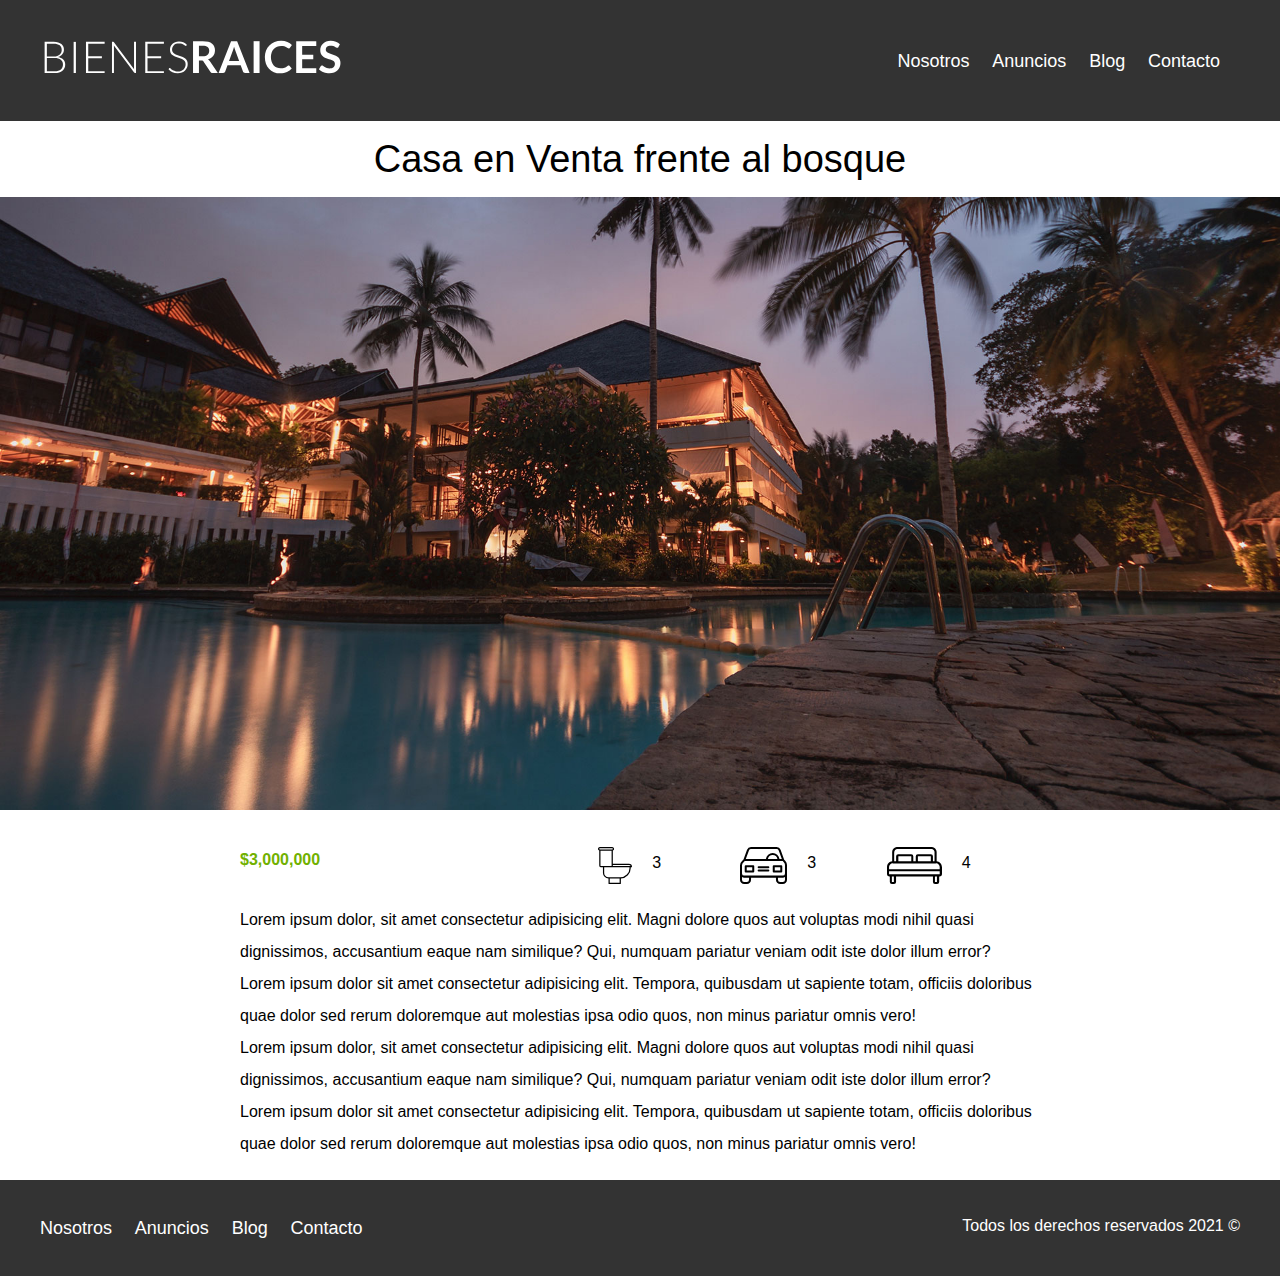
==== anuncio.html @ 047b5d58 "Pagina propiedades" ====
<!DOCTYPE html>
<html lang="es">

<head>
    <meta charset="UTF-8">
    <meta http-equiv="X-UA-Compatible" content="IE=edge">
    <meta name="viewport" content="width=device-width, initial-scale=1.0">
    <link rel="stylesheet" href="./css/styles.css">
    <title>Bienes Raices</title>
</head>

<body>
    <header class="site-header">
        <div class="contenedor contenido-header">
            <div class="barra">
                <a href="/">
                    <img src="img/logo.svg" alt="Logotipo de Bienes Raices">
                </a>

                <nav class="navegacion">
                    <a href="./nosotros.html">Nosotros</a>
                    <a href="./anuncios.html">Anuncios</a>
                    <a href="">Blog</a>
                    <a href="">Contacto</a>
                </nav>
            </div>

        </div>
    </header>

    <h1 class="fw-300 centrar-texto">Casa en Venta frente al bosque</h1>
    <img src="img/destacada.jpg" alt="Imagen anuncio">

    <main class="contenedor seccion contenido-centrado">
        <div class="resumen-propiedad">
            <p class="precio">$3,000,000</p>

            <ul class="icono-caracteristicas">
                <li>
                    <img src="img/icono_wc.svg" alt="icono wc">
                    <p>3</p>
                </li>

                <li>
                    <img src="img/icono_estacionamiento.svg" alt="icono autos">
                    <p>3</p>
                </li>

                <li>
                    <img src="img/icono_dormitorio.svg" alt="icono autos">
                    <p>4</p>
                </li>
            </ul>
        </div>

        <p>Lorem ipsum dolor, sit amet consectetur adipisicing elit. Magni dolore quos aut voluptas modi nihil quasi dignissimos, accusantium eaque nam similique? Qui, numquam pariatur veniam odit iste dolor illum error? Lorem ipsum dolor sit amet consectetur adipisicing elit. Tempora, quibusdam ut sapiente totam, officiis doloribus quae dolor sed rerum doloremque aut molestias ipsa odio quos, non minus pariatur omnis vero!</p>

        <p>Lorem ipsum dolor, sit amet consectetur adipisicing elit. Magni dolore quos aut voluptas modi nihil quasi dignissimos, accusantium eaque nam similique? Qui, numquam pariatur veniam odit iste dolor illum error? Lorem ipsum dolor sit amet consectetur adipisicing elit. Tempora, quibusdam ut sapiente totam, officiis doloribus quae dolor sed rerum doloremque aut molestias ipsa odio quos, non minus pariatur omnis vero!</p>
    </main>

    <footer class="site-footer seccion">
        <div class="contenedor contenedor-footer">
            <nav class="navegacion">
                <a href="./nosotros.html">Nosotros</a>
                <a href="./anuncios.html">Anuncios</a>
                <a href="">Blog</a>
                <a href="">Contacto</a>
            </nav>
            <p class="copyright">Todos los derechos reservados 2021 &copy;</p>
        </div>
    </footer>
</body>
</html>
---- css/styles.css ----
/* Quitando los diseños por defecto */
*{
    padding: 0;
    margin: 0;
    box-sizing: border-box;
}

html{
    font-size: 62.5%;
}

body{
    font-family: Arial, Helvetica, sans-serif;
    line-height: 2;
}

/* Globales */
.contenedor{
    max-width: 120rem; /** = 1200px; **/
    margin: 0 auto;
}

h1{
    font-size: 3.8rem;
}

h2{
    font-size: 3.4rem;
}

h3{
    font-size: 3rem;
}

h4{
    font-size: 2.6rem;
}

p{
    font-size: 1.6rem;
}

img {
    max-width: 100%;
}

/** Utilidades **/
.seccion {
    margin-top: 2rem;
    margin-bottom: 2rem;
}

.fw-300{
    font-weight: 300;
}

.centrar-texto{
    text-align: center;
}

.d-block{
    display: block!important;
}

.contenido-centrado{
    max-width: 80rem;
}

/* Botones */
.botones {
    font-size: 1.8rem;
    font-weight: 700;
    text-decoration: none;
    color: #fff;
    padding:1rem 3rem;
    display: inline-block;
    margin-top: 3rem;
    text-align: center;
    text-transform: uppercase;
}

.boton-amarillo {
    background-color: #e08709;
}

.boton-verde{
    background-color: #71b100;
}

/* Header */
.site-header{
    background-color: #333;
    padding: 0 0 3rem 0;
}

.site-header.inicio{
    background-image: url('../img/header.jpg');
    background-position: center center;
    background-size: cover;
    height: 100vh;
    min-height: 60rem; /** = 600px; **/
}

.contenido-header{
    height: 100%;
    display: flex;
    flex-direction: column;
    justify-content: space-between;
    
}

.contenido-header h1 {
    color: #fff;
    padding-bottom: 2rem;
    max-width: 70rem;
    line-height: 2;
}

.barra{
    display: flex;
    justify-content: space-between;
    align-items: center;
    padding-top: 3rem; 
}

/* Navegacion */
.navegacion a{
    color: white;
    text-decoration: none;
    margin-right: 2rem; 
    font-size: 1.8rem; 
}

.navegacion a:hover{
    color: #71b100;
}

/** Iconos nosotros **/

.icono-nosotros{
    display: flex;
    justify-content: space-between;
}

.icono{
    flex-basis: calc(33.3% - 1rem);
    text-align: center;
}

.icono h3{
    text-transform: uppercase;
}

.encabezado-nosotros {
    margin-bottom: 2rem;
}

/* Anuncios */
.contenedor-anuncios {
    display: flex;
    justify-content: space-between;
    flex-wrap: wrap;
}

.anuncio{
    flex: 0 0 calc(33.3% - 1rem);
    border: 1px solid #b5b5b5;
    background-color: #f5f5f5;
    margin-bottom: 2rem;
}

.contenido-anuncio{
    padding: 2rem;
}

.contenido-anuncio h3{
    line-height: 1;
    margin: 0 0 1rem;
}

.contenido-anuncio p{
    line-height: 1.5;
    margin: 0;
}

.precio{
    color: #71b100;
    font-weight: 700;
}

.icono-caracteristicas{
    display: flex;
    justify-content: space-evenly;
    list-style: none;
    padding: 1rem 0 0;
    flex: 1;
    max-width: 50rem;
}

.icono-caracteristicas li{
    display: flex;
}

.icono-caracteristicas p, img{
    margin-right: 2rem;
}

.ver-todas{
    display: flex;
    justify-content: flex-end;
}

/* Contacto Home */
.imagen-contacto{
    background-image: url('../img/encuentra.jpg');
    height: 40rem;
    background-position: center center;
    background-size: cover;
    display: flex;
    align-items: center;
}

.contenido-contacto{
    flex: 1;
    color: #fff;
}

.contenido-contacto p{
    font-size: 2rem;
}

/* Seccion Inferior */

.seccion-inferior{
    display: flex;
    justify-content: space-between;
}

.seccion-inferior .blog{
    flex-basis: 60%;
}

.seccion-inferior .testimoniales{
    flex-basis: calc(40% - 2rem);
}

.entrada-blog{
    display: flex;
    justify-content: space-between;
    margin-bottom: 2rem;
}

.entrada-blog:last-of-type{
    margin-bottom: 0; /*El ultimo articulo que no tenga un margin-bottom*/
}

.entrada-blog .imagen{
    flex-basis: 40%;
}

.entrada-blog .texto-entrada{
    flex-basis: calc(60% - 3rem);
}

.texto-entrada a{
    color: #000;
    text-decoration: none;
}

.texto-entrada h4{
    margin: 0;
    line-height: 1.2;
}

.texto-entrada h4::after {
    content: '';
    display: block;
    width: 15rem;
    height: .5rem;
    background-color: #71b100;
    margin-top: 1rem;
}

.texto-entrada span{
    color: #e08709;
}

/* Testimoniales */
.testimonial{
    background-color: #71b100;
    font-size: 2.4rem;
    padding: 2rem;
    color: #fff;
    border-radius: 2rem;
}

.testimonial p{
    text-align: right;
    font-size: 2.4rem;
    font-weight: 700;
}

.testimonial blockquote{
    position: relative;
    padding-left: 5rem;
    font-weight: 300;
}

.testimonial blockquote::before{
    content: '';
    background-image: url('../img/comilla.svg');
    width: 4rem;
    height: 4rem;
    position: absolute;
    left: -1rem;
}

/* Footer */

.site-footer{
    background-color: #333;
    margin: 0;
}

.contenedor-footer{
    padding: 3rem 0;
    display: flex;
    justify-content: space-between;
}

.copyright {
    color: #fff;
}

/** INTERNAS **/
/* Nosotros */
.contenido-nosotros{
    display: grid;
    grid-template-columns: repeat(2, 1fr);
    grid-column-gap: 2rem;
}

.texto-nosotros blockquote{
    font-weight: 900;
    font-size: 2rem;
    margin: 0;
    padding: 1rem 0 3rem 0;    
}

/* Anuncio */
.resumen-propiedad{
    display: flex;
    justify-content: space-between;
    align-items: center;
    margin-bottom: 2rem;  
}
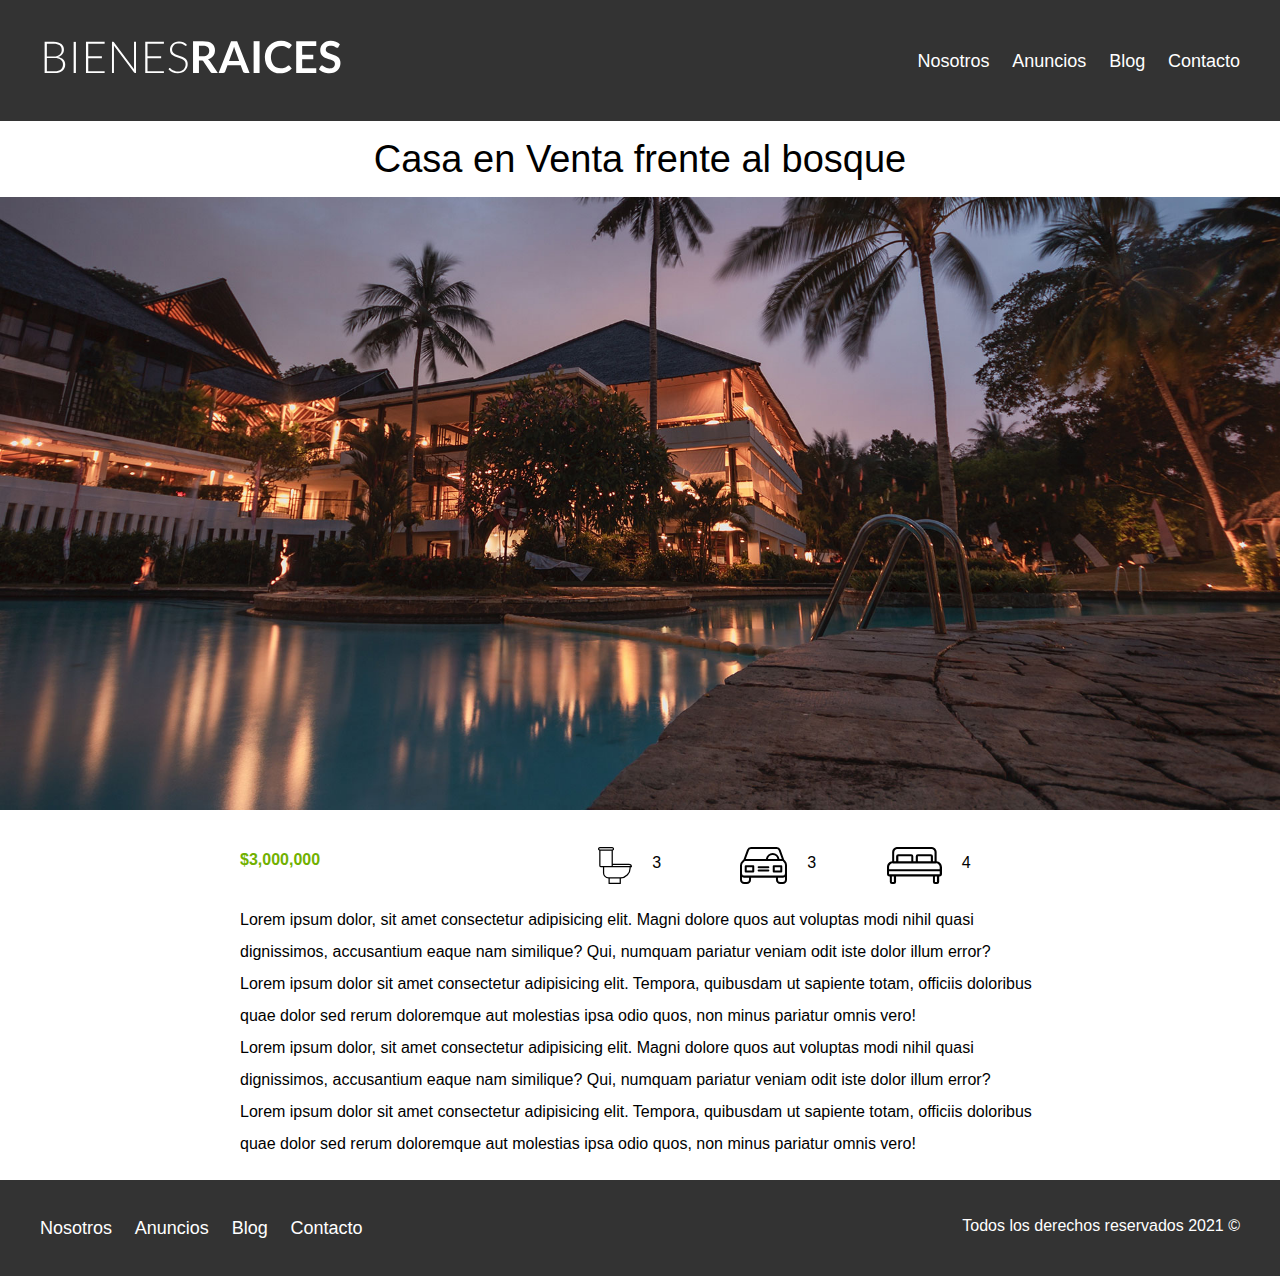
==== commit ede62565: "Se convirtio el proyecto en responsive" ====
--- a/anuncio.html
+++ b/anuncio.html
@@ -17,11 +17,18 @@
                     <img src="img/logo.svg" alt="Logotipo de Bienes Raices">
                 </a>
 
-                <nav class="navegacion">
+                <div class="mobile-menu">
+                    <!-- #navegacion: asi es como se enlaza hacia un ID, cuando se le da click a la imagen de barras dispara el menu de navegacion-->
+                    <a href="#navegacion">
+                        <img src="img/barras.svg" alt="Icono menu">
+                    </a>
+                </div>
+
+                <nav id="navegacion" class="navegacion">
                     <a href="./nosotros.html">Nosotros</a>
                     <a href="./anuncios.html">Anuncios</a>
-                    <a href="">Blog</a>
-                    <a href="">Contacto</a>
+                    <a href="./blog.html">Blog</a>
+                    <a href="./contacto.html">Contacto</a>
                 </nav>
             </div>
 
@@ -30,6 +37,7 @@
 
     <h1 class="fw-300 centrar-texto">Casa en Venta frente al bosque</h1>
     <img src="img/destacada.jpg" alt="Imagen anuncio">
+    
 
     <main class="contenedor seccion contenido-centrado">
         <div class="resumen-propiedad">
@@ -63,8 +71,8 @@
             <nav class="navegacion">
                 <a href="./nosotros.html">Nosotros</a>
                 <a href="./anuncios.html">Anuncios</a>
-                <a href="">Blog</a>
-                <a href="">Contacto</a>
+                <a href="./blog.html">Blog</a>
+                <a href="./contacto.html">Contacto</a>
             </nav>
             <p class="copyright">Todos los derechos reservados 2021 &copy;</p>
         </div>
--- a/css/styles.css
+++ b/css/styles.css
@@ -16,6 +16,7 @@
 
 /* Globales */
 .contenedor{
+    width: 95%;
     max-width: 120rem; /** = 1200px; **/
     margin: 0 auto;
 }
@@ -77,6 +78,27 @@
     margin-top: 3rem;
     text-align: center;
     text-transform: uppercase;
+    border: none;
+    
+    /* Los botones tomen el ancho del contenedor */
+    display: block;
+
+    /* Si algunos elementos son hijos de elementos flexbox */
+    flex: 0 0 100%;
+}
+
+@media (min-width: 768px) {
+
+    .botones {
+        display: inline-block;
+
+        /* En caso de que sean hijos de flex */
+        flex: 0 0 auto;
+    }
+}
+
+.botones:hover{
+    cursor: pointer;
 }
 
 .boton-amarillo {
@@ -104,9 +126,21 @@
 .contenido-header{
     height: 100%;
     display: flex;
+    /* Posicionar los elementos en columnas*/
     flex-direction: column;
+
+    /*  Como se posicionaron en columnas se posiciona un elemento arriba y otro abajo */
     justify-content: space-between;
+
+    /* Alinear al centro */
+    text-align: center;
     
+}
+
+@media (min-width: 768px) {
+    .contenido-header{
+        text-align: left; 
+    }
 }
 
 .contenido-header h1 {
@@ -117,34 +151,83 @@
 }
 
 .barra{
-    display: flex;
-    justify-content: space-between;
-    align-items: center;
     padding-top: 3rem; 
+}
+
+@media (min-width: 768px) {
+    .barra{
+        display: flex;
+        justify-content: space-between;
+        align-items: center;
+    }
 }
 
 /* Navegacion */
 .navegacion a{
     color: white;
     text-decoration: none;
-    margin-right: 2rem; 
-    font-size: 1.8rem; 
+    font-size: 2.2rem; 
+    display: block;
+}
+
+@media (min-width: 768px) {
+    .navegacion a{
+        display: inline-block;
+        margin-right: 2rem; 
+        font-size: 1.8rem; 
+    }
+
+    .navegacion a:last-of-type{
+        margin: 0;
+    }
 }
 
 .navegacion a:hover{
     color: #71b100;
 }
 
+/** Mobile menu **/
+.mobile-menu img{
+    width: 5rem;
+}
+
+@media (min-width: 768px) {
+    .mobile-menu {
+        display: none;
+    }
+}
+
+/* Cuando se le da click se ejecuta este selector */
+.navegacion:target{
+    display: block;
+}
+
+.navegacion{
+    display: none;
+}
+
+@media (min-width: 768px) {
+    .navegacion{
+        display: block;
+    }
+}
 /** Iconos nosotros **/
-
-.icono-nosotros{
-    display: flex;
-    justify-content: space-between;
+@media (min-width: 768px) {
+    .icono-nosotros{
+        display: flex;
+        justify-content: space-between;
+    }
 }
 
 .icono{
-    flex-basis: calc(33.3% - 1rem);
     text-align: center;
+}
+
+@media (min-width: 768px) {
+    .icono{
+        /* del 100% se dividen tres espacios en columnas de 33.3% */
+        flex-basis: calc(33.3% - 1rem);      
+    }
 }
 
 .icono h3{
@@ -156,17 +239,24 @@
 }
 
 /* Anuncios */
-.contenedor-anuncios {
-    display: flex;
-    justify-content: space-between;
-    flex-wrap: wrap;
-}
-
+
+@media (min-width: 768px) {
+    .contenedor-anuncios {
+        display: flex;
+        justify-content: space-between;
+        flex-wrap: wrap;
+    }
+}
 .anuncio{
-    flex: 0 0 calc(33.3% - 1rem);
     border: 1px solid #b5b5b5;
     background-color: #f5f5f5;
     margin-bottom: 2rem;
+}
+
+@media (min-width: 768px) {
+    .anuncio{
+        flex: 0 0 calc(33.3% - 1rem);
+    }
 }
 
 .contenido-anuncio{
@@ -221,7 +311,11 @@
 }
 
 .contenido-contacto{
-    flex: 1;
+    /* flex 1 hace que crezca y toma todo el espacio disponible */
+    /* flex: 1; */
+
+    /* Modificarlo por */
+    flex: 0 0 95%;
     color: #fff;
 }
 
@@ -230,24 +324,30 @@
 }
 
 /* Seccion Inferior */
-
-.seccion-inferior{
-    display: flex;
-    justify-content: space-between;
-}
-
-.seccion-inferior .blog{
-    flex-basis: 60%;
-}
-
-.seccion-inferior .testimoniales{
-    flex-basis: calc(40% - 2rem);
+@media (min-width: 768px) {
+    .seccion-inferior{
+        display: flex;
+        justify-content: space-between;
+    }
+    
+    .seccion-inferior .blog{
+        flex-basis: 60%;
+    }
+    
+    .seccion-inferior .testimoniales{
+        flex-basis: calc(40% - 2rem);
+    }
 }
 
 .entrada-blog{
-    display: flex;
-    justify-content: space-between;
     margin-bottom: 2rem;
+}
+
+@media (min-width: 768px) {
+    .entrada-blog{
+        display: flex;
+        justify-content: space-between;
+    }
 }
 
 .entrada-blog:last-of-type{
@@ -324,8 +424,26 @@
 
 .contenedor-footer{
     padding: 3rem 0;
-    display: flex;
-    justify-content: space-between;
+    text-align: center;
+}
+
+@media (min-width: 768px) {
+    .contenedor-footer{
+        display: flex;
+        justify-content: space-between;
+    }
+}
+
+/* Ocultar la navegacion en el footer */
+.site-footer nav{
+    display: none;
+}
+
+/* Cuando sea mayor a 768px mostrar la navegacion en el footer */
+@media (min-width: 768px) {
+    .site-footer nav{
+        display: block;
+    }
 }
 
 .copyright {
@@ -334,10 +452,13 @@
 
 /** INTERNAS **/
 /* Nosotros */
-.contenido-nosotros{
-    display: grid;
-    grid-template-columns: repeat(2, 1fr);
-    grid-column-gap: 2rem;
+
+@media (min-width: 768px) {
+    .contenido-nosotros{
+        display: grid;
+        grid-template-columns: repeat(2, 1fr);
+        grid-column-gap: 2rem;
+    }
 }
 
 .texto-nosotros blockquote{
@@ -355,11 +476,71 @@
     margin-bottom: 2rem;  
 }
 
-
-
-
-
-
-
-
-
+/* Blog */
+.entrada-blog__descripcion{
+    margin-bottom: 1rem;
+}
+
+/* Contacto */
+.contacto legend{
+    font-size: 2rem;
+    color: #4f4f4f;
+}
+
+.contacto label{
+    display: block;
+    font-size: 1.6rem;
+    font-weight: 700;
+}
+
+.contacto p{
+    font-size: 1.5rem;
+    color: #4f4f4f;
+    margin: 1rem 0 0 0;
+}
+
+input:not([type="submit"]),
+textarea,
+select {
+    padding: 1rem;
+    display: block;
+    width: 100%;
+    background-color: #e1e1e1;
+    margin-bottom: 2rem;
+    border: none;
+    border-radius: 1rem;
+}
+
+input[type="radio"]{
+    width: auto;
+    margin: 0;
+}
+
+select {
+    -webkit-appearance: none;
+    appearance: none;
+}
+textarea{
+    height: 20rem;
+}
+
+.forma-contacto{
+    max-width: 30rem;
+    display: flex;
+    justify-content: space-between;
+    align-items: center;
+}
+
+.seccion-contacto{
+    padding: 0 2rem;
+}
+
+
+
+
+
+
+
+
+
+
